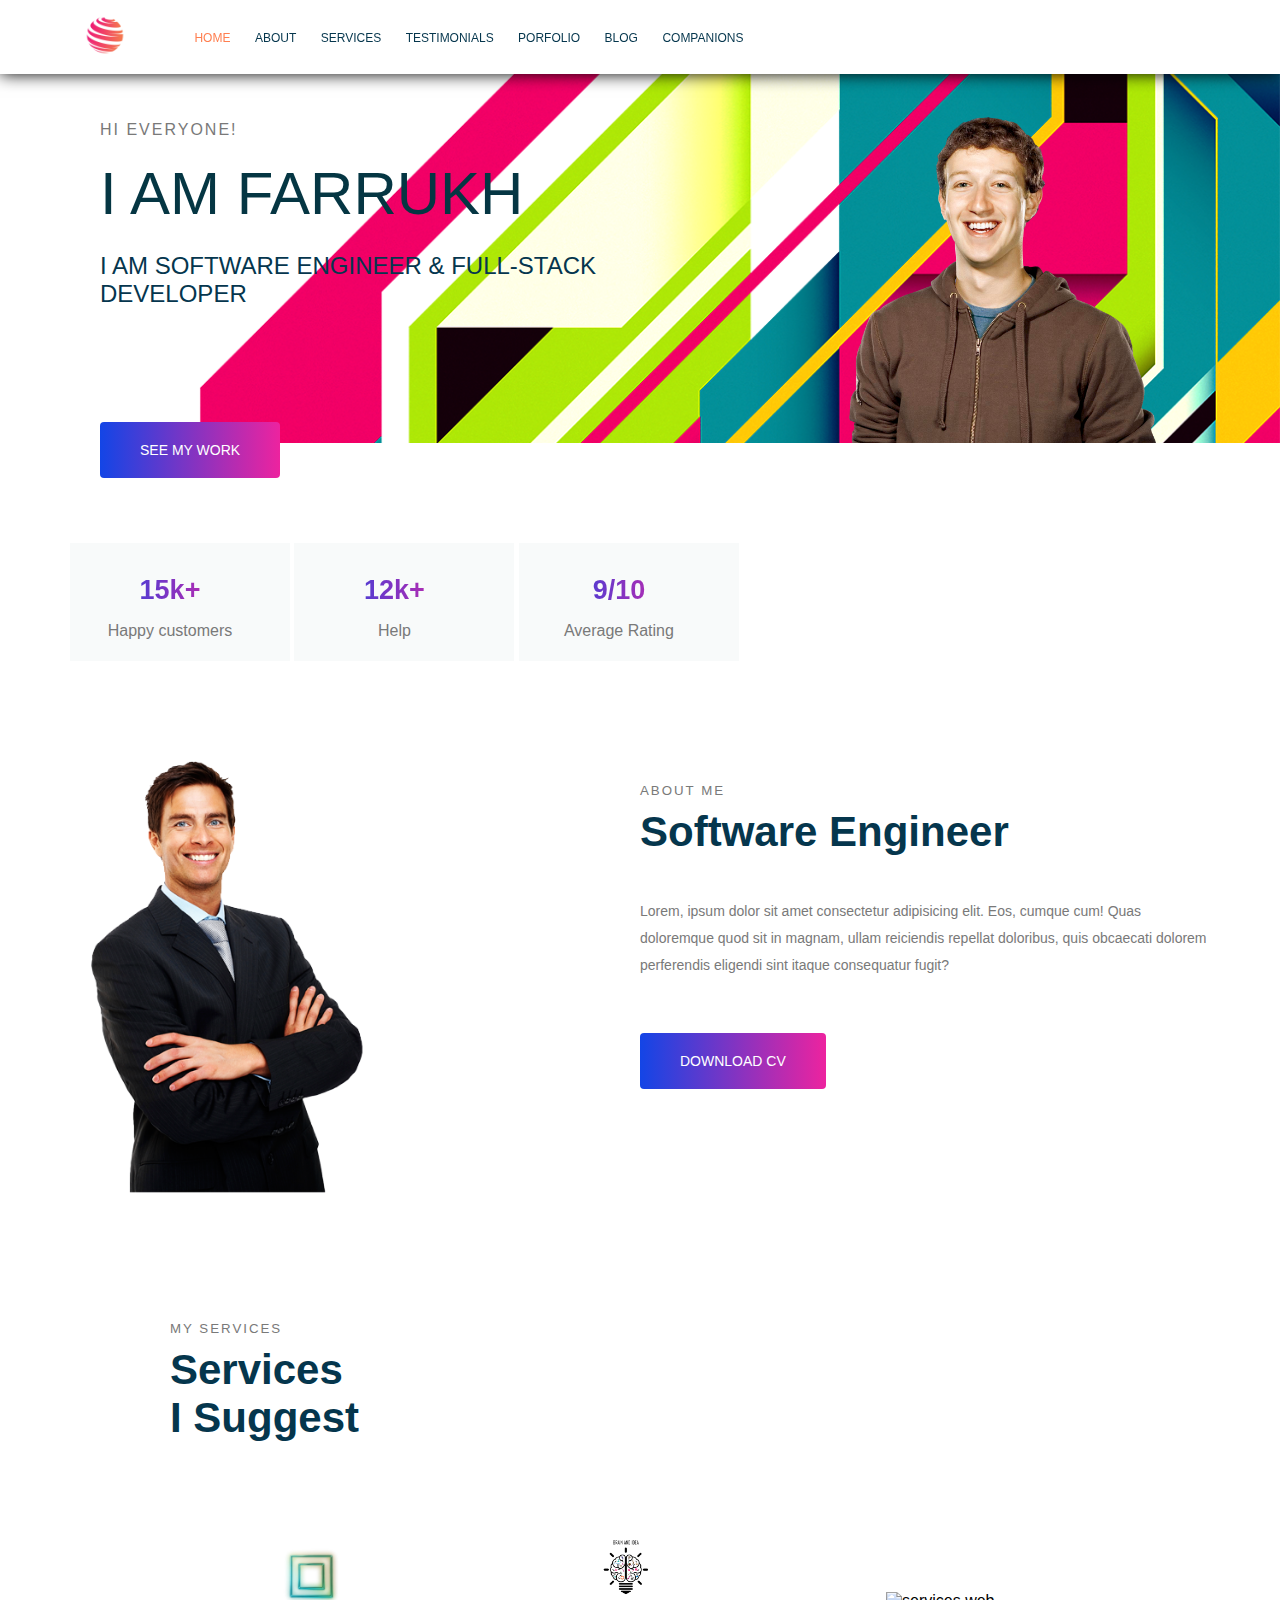
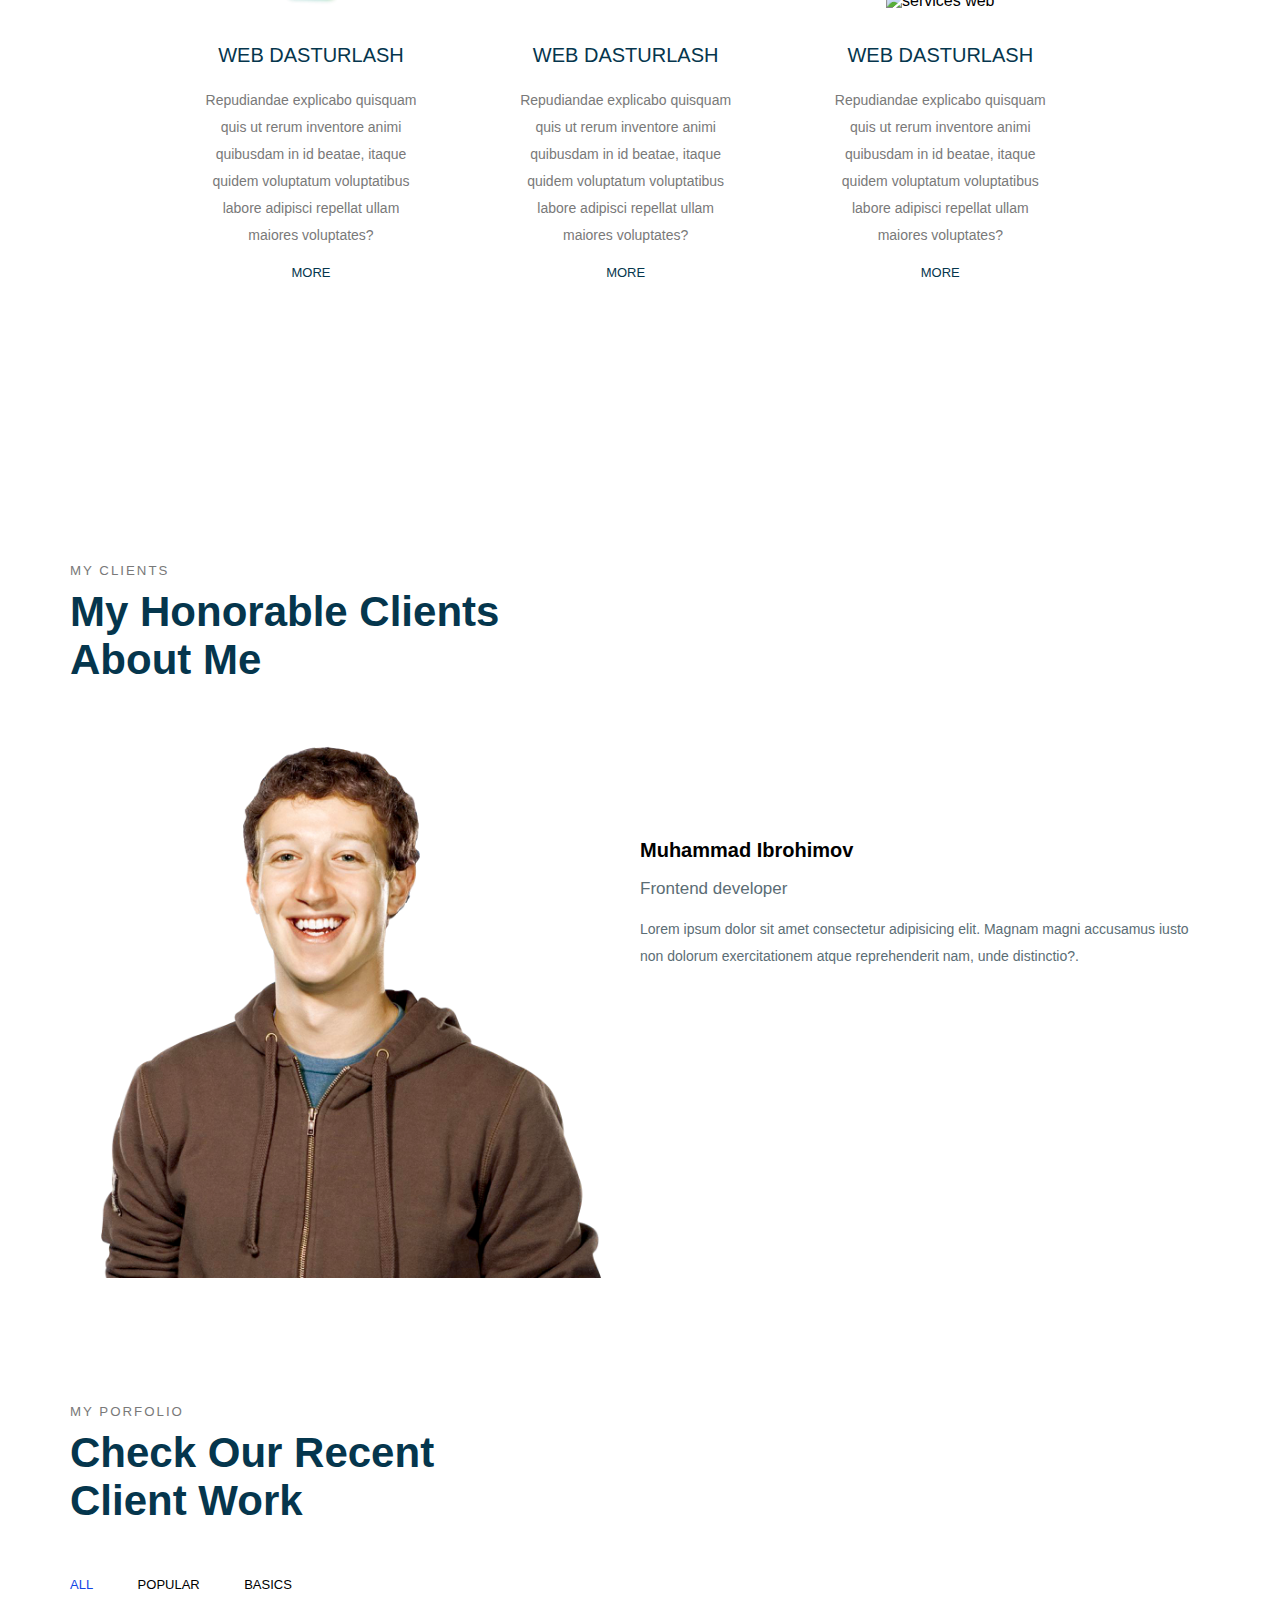
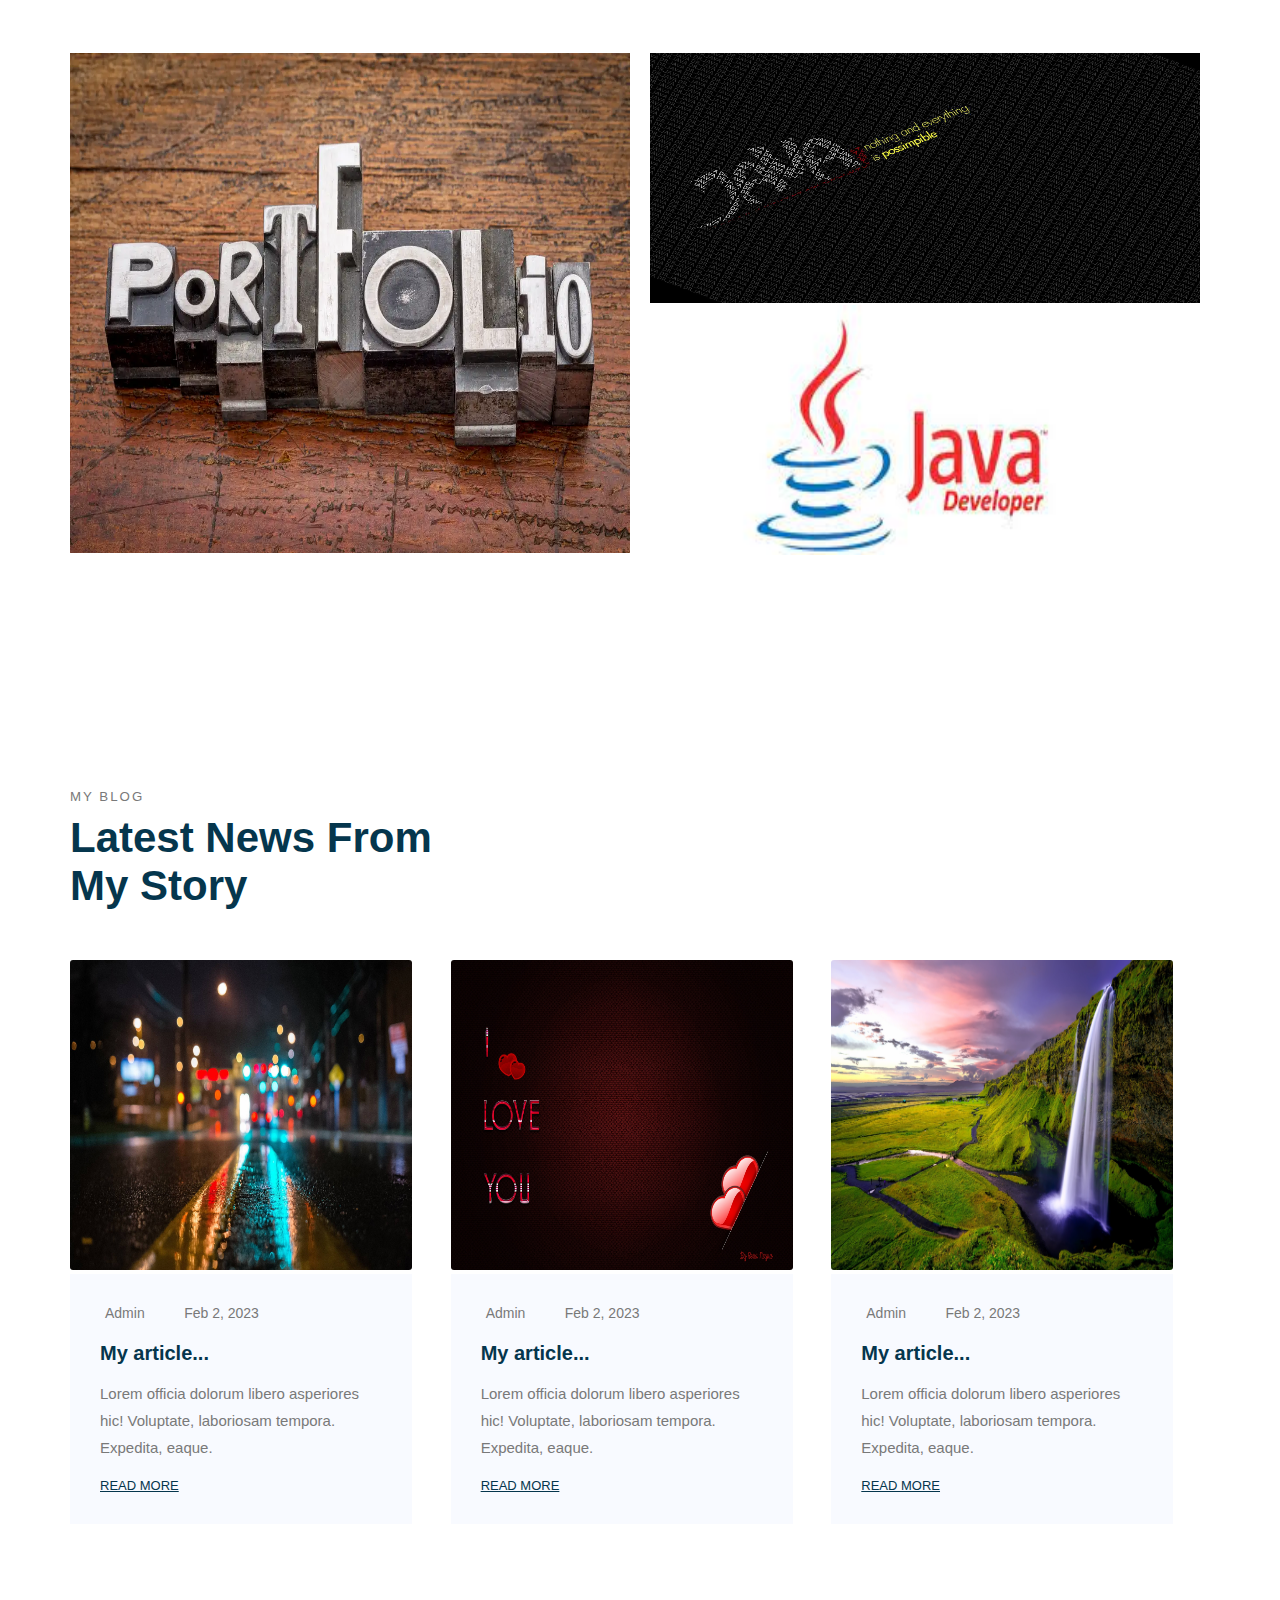
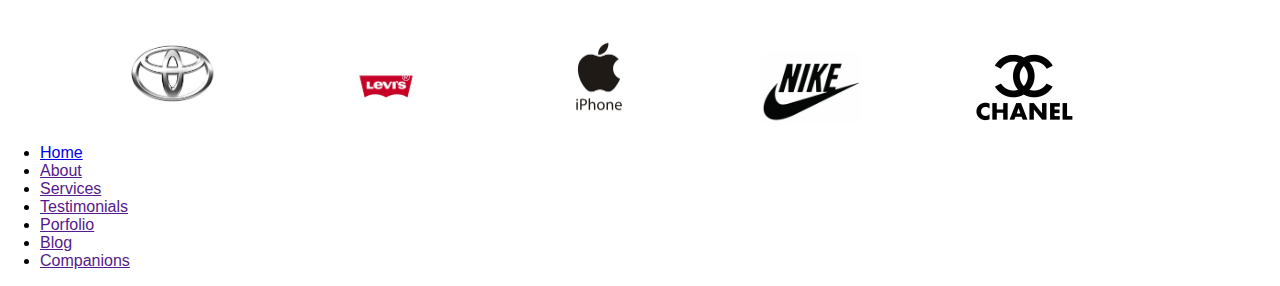
==== index.html @ 8d8fb585 "first commit" ====
<!DOCTYPE html>
<html lang="en">
<head>
    <meta charset="UTF-8">
    <meta http-equiv="X-UA-Compatible" content="IE=edge">
    <meta name="viewport" content="width=device-width, initial-scale=1.0">
    <title>Porfolio</title>
    <link rel="stylesheet" href="css/style.css">
    <link rel="stylesheet" href="https://cdnjs.cloudflare.com/ajax/libs/font-awesome/6.2.1/css/all.min.css" integrity="sha512-MV7K8+y+gLIBoVD59lQIYicR65iaqukzvf/nwasF0nqhPay5w/9lJmVM2hMDcnK1OnMGCdVK+iQrJ7lzPJQd1w==" crossorigin="anonymous" referrerpolicy="no-referrer" />
</head>
<body>
    <!-- Header section Start-->
   <header class="main-header">
   <div class="container">
        <div class="main-header-brand">
            <a href="index.html">
                <img src="./imgs/logo.png" alt="Logo picture">
            </a>
        </div>
        <nav class="main-navigation">
            <ul class="main-navigation-items">
                <li class="main-navigation-item active"><a href="">Home</a></li>
                <li class="main-navigation-item"><a href="">About</a></li>
                <li class="main-navigation-item"><a href="">Services</a></li>
                <li class="main-navigation-item"><a href="">Testimonials</a></li>
                <li class="main-navigation-item"><a href="">Porfolio</a></li>
                <li class="main-navigation-item"><a href="">Blog</a></li>
                <li class="main-navigation-item"><a href="">Companions</a></li>
            </ul>
        </nav>
   </div>
</header>
    <!-- Header section End-->
  
   <!-- Main qismi Start -->
   <div class="main-banner">
  <div class="container">
    <section id="main-section" class="main-section">
        <div class="main-section_info">
            <h4 class="main-section__welcome toppercase">Hi everyone!</h4>
            <h1 class="main-section__intro toppercase">I am Farrukh</h1>
            <h3 class="main-section__position toppercase">I am software engineer & Full-stack developer</h3>
            <div class="icons">
                <a href="https://t.me/farmix20_03"><i class="fa-brands fa-telegram"></i></a>
                <a href="https://www.instagram.com/farmix_20_03/"><i class="fa-brands fa-instagram"></i></a>
                <a href="https://www.facebook.com/me/"><i class="fa-brands fa-facebook"></i></a>
                <a href="https://www.linkedin.com/in/farrukh-tugonov-41b578249/?lipi=urn%3Ali%3Apage%3Ad_flagship3_feed%3Bd%2FpemNjmTz6RdQgC%2BnkIAA%3D%3D"><i class="fa-brands fa-linkedin"></i></a>
                <a href="https://web.whatsapp.com/"><i class="fa-brands fa-whatsapp"></i></a>
            </div>
            <button class="main-section__action toppercase button" type="button">See my work</button>
        </div>
        <div class="main-section_img">
        <img src="./imgs/pngegg.png" alt="photo">
        </div>
      </section>
      <div class="clearboth"></div>
  </div>
</div>

  <!-- Statistics  -->

  <div class="container">
    <section id="statistics" class="statistics">
        <div class="statistics__items">
            <h3 class="statistics__number">15k+</h3>
            <p class="statistics__title">Happy customers</p>
        </div>
        <div class="statistics__items">
            <h3 class="statistics__number">12k+</h3>
            <p class="statistics__title">Help</p>
        </div>
        <div class="statistics__items">
            <h3 class="statistics__number">9/10</h3>
            <p class="statistics__title">Average Rating</p>
        </div>
    </section>
  </div>
   <!-- About section Start-->

  <div class="container">
    <section id="about-me" class="about-me">
        <div class="about-me__img">
            <img src="./imgs/pngwing.com.png" alt="about me section">
        </div>
        <div class="about-me__info">
            <h5 class="section-subtitle">About Me</h5>
            <h3 class="section-title">Software engineer</h3>
            <p class="section-description">
                Lorem, ipsum dolor sit amet consectetur adipisicing elit. Eos, cumque cum! Quas doloremque quod sit in magnam, ullam reiciendis repellat doloribus, quis obcaecati dolorem perferendis eligendi sint itaque consequatur fugit?
            </p>
            <button type="button" class="button toppercase about-me__button">Download CV</button>
        </div>
    </section>
    <div class="clearboth"></div>
  </div>
    
    <!-- About section End-->


    <!-- Services Section Start-->

   <div class="container">
    <section id="services" class="services">
        <h5 class="section-subtitle">My Services</h5>
        <h2 class="section-title">Services <br> I suggest</h2>
        <div class="services__cards">
           <div class="service__card">
               <img src="./imgs/frame.png" alt="services web">
               <h5 class="service-card__title">Web dasturlash</h5>
               <p class="service-card__description">Repudiandae explicabo quisquam quis ut rerum inventore animi quibusdam in id beatae, itaque quidem voluptatum voluptatibus labore adipisci repellat ullam maiores voluptates?</p>
                <a href="#" class="service-card__link">More</a>
           </div>
           <div class="service__card">
               <img src="./imgs/creative.png" style="width: 70px;" alt="services web">
               <h5 class="service-card__title">Web dasturlash</h5>
               <p class="service-card__description">Repudiandae explicabo quisquam quis ut rerum inventore animi quibusdam in id beatae, itaque quidem voluptatum voluptatibus labore adipisci repellat ullam maiores voluptates?</p>
                <a href="#" class="service-card__link">More</a>
           </div>
           <div class="service__card">
               <img src="./imgs/creative2.png" alt="services web">
               <h5 class="service-card__title">Web dasturlash</h5>
               <p class="service-card__description">Repudiandae explicabo quisquam quis ut rerum inventore animi quibusdam in id beatae, itaque quidem voluptatum voluptatibus labore adipisci repellat ullam maiores voluptates?</p>
                <a href="#" class="service-card__link">More</a>
           </div>  
        </div>
       </section>
   </div>

     <!-- Services Section End-->

    <!-- Testimonials section Start-->

<div class="container">
<section id="testimonials" class="testimonials">
            <h5 class="section-subtitle">My Clients</h5>
            <h2 class="section-title">My Honorable Clients <br>About Me</h2>
    <div class="client-items">
        <div class="client-item">
            <div class="client-item__img">
                <img src="./imgs/pngegg.png" alt="photo">
            </div> 
        <div class="client-item__info">
            <h3 class="client-item__name">
                    Muhammad Ibrohimov
            </h3>
                <p class="client-item__position">Frontend developer</p>
                <p class="client-item__review">Lorem ipsum dolor sit amet consectetur adipisicing elit. Magnam magni accusamus iusto non dolorum exercitationem atque reprehenderit nam, unde distinctio?.</p>
            </div>
            <i class="fa-solid fa-star"></i>
            <i class="fa-solid fa-star"></i>
            <i class="fa-solid fa-star"></i>
            <i class="fa-solid fa-star"></i>
            <i class="fa-solid fa-star"></i>
        </div>
    </div>
</section>
<div class="clearboth"></div>
</div>
     <!-- Testimonials section End-->

    <!-- Potfolio section Start-->

   <div class="container">
    <section id="portfolio" class="porfolio">
        <h5 class="section-subtitle">My Porfolio</h5>
        <h2 class="section-title">Check Our recent <br>client work</h2>
        <ul class="portfolio-filters">
            <li class="active">All</li>
            <li>Popular</li>
            <li>Basics</li>
        </ul>
        <div class="portfolio-items">
        <div class="portfolio-item portfolio-item1">
            <img src="./imgs/portfolio1.webp" alt="Portfolio img 1" class="portfolio-img1">
         <div class="portfolio-item__overlay"></div>
        <div class="portfolio-item__info">
            <h4 ><a href="#">My work</a></h4>
            <p>About my work</p>
        </div>
        </div>
        <div class="portfolio-item portfolio-item2">
            <img src="./imgs/wp4048636.jpg" alt="Portfolio img 1" class="portfolio-img2">
         <div class="portfolio-item__overlay"></div>
        <div class="portfolio-item__info">
            <h4 ><a href="#">My work</a></h4>
            <p>About my work</p>
        </div>
        </div>
        <div class="portfolio-item portfolio-item3">
            <img src="./imgs/download.jpg" alt="Portfolio img 1" class="portfolio-img3">
         <div class="portfolio-item__overlay"></div>
        <div class="portfolio-item__info">
            <h4 ><a href="#">My work</a></h4>
            <p>About my work</p>
        </div>
        </div>
      </div> 
    </section>
   </div>

<!-- Potfolio section End -->

    <!-- Blog qismi Start -->

    <div class="container">
        <section id="blog" class="blog">
            <h5 class="section-subtitle">My Blog</h5>
        <h2 class="section-title">Latest News From<br>My Story</h2>
        <div class="blog-items">
            <div class="blog-item">
                <div class="blog-item__img">
                    <img src="./imgs/ab.jpg" alt="blog img-1">
                </div>
                <div class="blog-item__info">
                    <div class="blog-info__main-info">
                        <span class="bolg-item__author">
                            <i class="fa-solid fa-user"></i> Admin</span>
                        <span class="blog-item__date">
                          <i class="fa-solid fa-calendar"></i>   Feb 2, 2023</span>
                    </div>
                    <h5 class="blog-item__title">My article...</h5>
                    <p class="blog-item__description">Lorem officia dolorum libero asperiores hic! Voluptate, laboriosam tempora. Expedita, eaque.</p>
                    <a href="#" class="blog-item__learn-more">Read More</a>
                </div>
            </div>
            <div class="blog-item">
                <div class="blog-item__img">
                    <img src="./imgs/love-1629636456156-5187.jpg" alt="blog img-1">
                </div>
                <div class="blog-item__info">
                    <div class="blog-info__main-info">
                        <span class="bolg-item__author">
                            <i class="fa-solid fa-user"></i> Admin</span>
                        <span class="blog-item__date">
                          <i class="fa-solid fa-calendar"></i>   Feb 2, 2023</span>
                    </div>
                    <h5 class="blog-item__title">My article...</h5>
                    <p class="blog-item__description">Lorem officia dolorum libero asperiores hic! Voluptate, laboriosam tempora. Expedita, eaque.</p>
                    <a href="#" class="blog-item__learn-more">Read More</a>
                </div>
            </div>
            <div class="blog-item">
                <div class="blog-item__img">
                    <img src="./imgs/pexels-pixabay-210186.jpg" alt="blog img-1">
                </div>
                <div class="blog-item__info">
                    <div class="blog-info__main-info">
                        <span class="bolg-item__author">
                            <i class="fa-solid fa-user"></i> Admin</span>
                        <span class="blog-item__date">
                          <i class="fa-solid fa-calendar"></i>   Feb 2, 2023</span>
                    </div>
                    <h5 class="blog-item__title">My article...</h5>
                    <p class="blog-item__description">Lorem officia dolorum libero asperiores hic! Voluptate, laboriosam tempora. Expedita, eaque.</p>
                    <a href="#" class="blog-item__learn-more">Read More</a>
                </div>
            </div>
        </div>
        </section>
        <div class="clearboth"></div>
    </div>

     <!-- Blog qismi End-->

     <!-- Sheriklar qismi Start -->

    <div class="container">
        <section id="partners" class="partners">
           <div class="partner">
            <img src="./imgs/partner1.jpg" alt="">
           </div>
           <div class="partner">
            <img src="./imgs/partner3.webp" alt="">
           </div>
           <div class="partner">
            <img src="./imgs/parnter4.jpg" alt="">
           </div>
           <div class="partner">
            <img src="./imgs/i.webp" alt="">
           </div>
           <div class="partner">
            <img src="./imgs/partner5.jpg" alt="">
           </div>
        </section>
    </div>

    <!-- Sheriklar qismi End -->
       
    <!-- Footer qismi Start-->
<footer>
    <nav>
        <ul>
            <li><a class="active" href="#about">Home</a></li>
            <li><a href="">About</a></li>
            <li><a href="">Services</a></li>
            <li><a href="">Testimonials</a></li>
            <li><a href="">Porfolio</a></li>
            <li><a href="">Blog</a></li>
            <li><a href="">Companions</a></li>
        </ul>
    </nav>
</footer>
   
   <!-- Footer qismi End-->

    <script src="js/script.js"></script>
</body>
</html>
---- css/style.css ----
body{
    margin: 0;
    font-family: sans-serif;
}
.container{
    width: 1140px;
    margin: 0 auto;
}

.toppercase{
    text-transform: uppercase;
}
.clearboth{
    clear: both;
}
.main-header{
    position: fixed;
    top: 0;
    left: 0;
    background-color: #fff;
    width: 100%;
    box-shadow:0px 0.1px 16px 0px rgb(0 0 0 / 10);
    z-index: 111    ;
}
.main-header-brand {
    display: inline-block;
    vertical-align: middle;
}
.main-header-brand img{
    width: 70px;
}
.main-navigation {
    display: inline-block;
    vertical-align: middle;
    z-index: 111;
}

.main-navigation-item{
    display: inline-block;
    padding: 10px;
}

.main-navigation-item a{
    color: #05364d;
    text-decoration: none;
    text-transform: uppercase;
    font-weight: 500;
    font-size: 12px;
}

.main-navigation-item a:hover{
    color: coral;
}

.main-navigation-item.active a{
    color: coral;
}
.main-section {
    padding: 100px 30px;
}

.main-section>div{
    width: 50%;
    float: left;
}
.main-section_img {
    text-align: right;
}

.main-section__welcome{
    font-size: 16px;
    font-weight: 400;
    margin-bottom: 20px;
    color: #797979;
    letter-spacing: 2px;
}
.main-section__intro{
    color: #053643;
    margin-top: 20px;
    font-size: 60px;
    font-weight: 500;
    margin-bottom: 20px;
}
.main-section__position{
    color: #05364E;
    font-size: 24px;
    font-weight: 300;
    margin-bottom: 20px;
}
.icons a{
    color: #8fa1aa;
    font-size: 20px;
    display: inline-block;
    cursor: pointer;
    margin: 30px 16px;
}
.icons a:hover i{
    color: #0000ff;
}
.main-section__action{
    border: none;
}
.statistics{
    padding-top: 100px;
}

.statistics__items{
    display: inline-block;
    background-color: #f8fafa;
    text-align: center;
    padding: 5px 20px;
    width: 180px;
}

.statistics__number{
    margin-bottom: 5px;
    font-size: 27px;
    margin-right: 20px;
    background: linear-gradient( 90deg, #1345e6 0%, #ed239f 100%);
    -webkit-background-clip: text;
    -webkit-text-fill-color: transparent;
}

.statistics__title{
    font-size: 16px;
    color: #797979;
    font-weight: 300;
    margin-right: 20px;
}

.about-me{
    padding: 100px 0;
}
.about-me > div{
    width: 50%;
    float: left;
}
.section-subtitle{
    letter-spacing: 2px;
    font-weight: 500;
    margin-bottom: 10px;
    color: #797979;
    text-transform: uppercase;
}
.section-title{
    margin-top: 5px;
    font-size: 42px;
    font-weight: 700;
    text-transform: capitalize;
    color: #05364d;
}
.section-description{
    font-size: 14px;
    font-weight: 300;
    color: #797979;
    line-height: 27px;
}
.button{
    border: none;
   background: linear-gradient(to right, #1345e6, #ed239f);
    margin-top: 30px;
    color: #fff;
    font-weight: 500;
    font-size: 14px;
    padding: 20px 40px;
    cursor: pointer;
    border-radius: 4px;
}
.button:hover{
    /* background-position: right center; */
    background: linear-gradient(to right, #ed239f, #1345e6);
}
.about-me__button{
    margin-top: 40px;
}
.main-section_img img{
    width: 350px;
}
.about-me__img img{
    width: 90%;
}
.service__card img{
    width: 60px;
}
.services{
    padding: 100px;
}

.service__card{
    display: inline-block;
    width: 30%;
    padding: 60px 30px;
    border-color: #f8faff;
    margin-right: 3%;
    text-align: center; 
    box-sizing: border-box;   
}

.service-card__title{
    color: #05364d;
    font-size: 20px;
    font-weight: 500;
    margin-bottom: 20px;
    text-transform: uppercase;
}
.service-card__description{
    font-size: 14px;
    line-height: 27px;
    font-weight: 300;
    color: #797979;
}
.service-card__link{
    text-decoration: none;
    text-transform: uppercase;
    font-size: 13px;
    font-weight: 500;
    color: #05364d;
}

.service__card:hover{
    background-color: #06066e;
    border-radius: 5px;
}
.service__card:hover .service-card__title,
.service__card:hover .service-card__description,
.service__card:hover .service-card__link{
    color: #fff;
}
.testimonials{
    padding-top: 100px;
}
.client-item > div{
    float: left;
    width: 50%;
}
.client-item img{
    width: 100%;
}
.client-item__name{
    font-size: 20px;
    margin-bottom: 4px;
} 
.client-item__position{
    font-size: 17px;
    font-weight: 300;
    color: #5b6d75;
}
.client-item__review{
    font-size: 14px;
    line-height: 27px;
    font-weight: 300;
    color: #5b6d75;
}
.client-item__info{
    padding-top: 100px;
}
.fa-star{
    color: #ffff00;
}
.porfolio{
    padding: 100px 0px;
}
.portfolio-item img {
    width: 100%;
    height: 500px;
}
.portfolio-item .portfolio-img2 {
    width: 100%;
    height: 250px;
}
.portfolio-item .portfolio-img3 {
    width: 100%;
    height: 250px;

}
.portfolio-item{
    position: relative;
    display: inline-block;
    width: 50%;
    padding: 10px 10px;
    box-sizing: border-box;
}
.portfolio-items{
    margin-top: 50px;
    position: relative;
}
.portfolio-item2{
    right: 0;
    top: 0;
    position: absolute;
}
.portfolio-item3{
    position: absolute;
    right: 0;
    top: 252px;
}
.portfolio-item__overlay{
    top: 0;
    left: 0;
    position: absolute;
    height: 100%;
    width: 100%;
    background: rgba(19, 69, 230, 0.9);
    visibility: hidden;
    z-index: 1;
}
.portfolio-item__info{
    position: absolute;
    bottom: 44px;
    left: 80px;
    visibility: hidden;
    z-index: 1;
    color: #fff;
}
.portfolio-item__info a{
    color: #fff;
    text-decoration: none   ;
}
.portfolio-filters{
    margin-top: 50px;
    padding-left: 0;
    list-style: none;
}
.portfolio-filters li{
    display: inline-block;
    margin-right: 40px;
    font-size: 13px;
    font-weight: 500;
    text-transform: uppercase;
    cursor: pointer;
}
.portfolio-item1{
    padding-left: 0;
}
.portfolio-filters li:hover,
.portfolio-filters li.active{
    color: #1345e6;
}
.portfolio-item:hover .portfolio-item__overlay{
    visibility: visible;
    top: 20px;
    left: 20px;
    cursor: pointer;
}
.portfolio-item:hover .portfolio-item__info{
    visibility: visible;
    bottom: 24px;
    left: 60px;
}
.main-banner{
    background: url("../imgs/backgroundimg.png") no-repeat top center ;
    background-position: center;
    background-size: cover;
    height: 443px;
}
.blog-item__img img{
   width: 100%;;
    height: 310px;
    border-radius: 3px;
}
.blog{
    padding-top: 100px;
}
.blog-items{
    margin-top: 50px;
}
.blog-item{
    margin-right: 3%;
    display: inline-block;
    width: 30%;
    box-sizing: border-box;
}
.blog-item:hover{
    box-shadow: 0px 10px 20px rgb(5 54 77 / 10%);
}
.blog-item:hover .blog-item__info{
    background-color: #fff;
}
.blog-item__info{
    background-color: #f8faff;
    padding: 30px;
    color: #797979;
}
.blog-item__info span{
    font-size: 14px;
    margin-right: 30px;
    font-weight: lighter;
}
.blog-item__info i{
    margin-right: 5px;
}
.blog-item__title{
    font-size: 20px;
    margin-top: 20px;
    margin-bottom: 15px;
    color: #05364d;
    font-weight: 700;
}
.blog-item__description{
    line-height: 27px;
    font-weight: 500;
    font-size: 15px;
    font-weight: lighter;
}
.blog-item__learn-more{
    font-size: 13px;
    font-weight: 500;
    text-transform: uppercase;
    color: #05364d;
}
.blog-item__learn-more:hover{
    color: #ed239f;
}
.partners{
    padding-top: 100px;
}
.partner{
    display: inline-block;
    margin: 0px 54px;
}
.partner img{
    width: 100px;
}
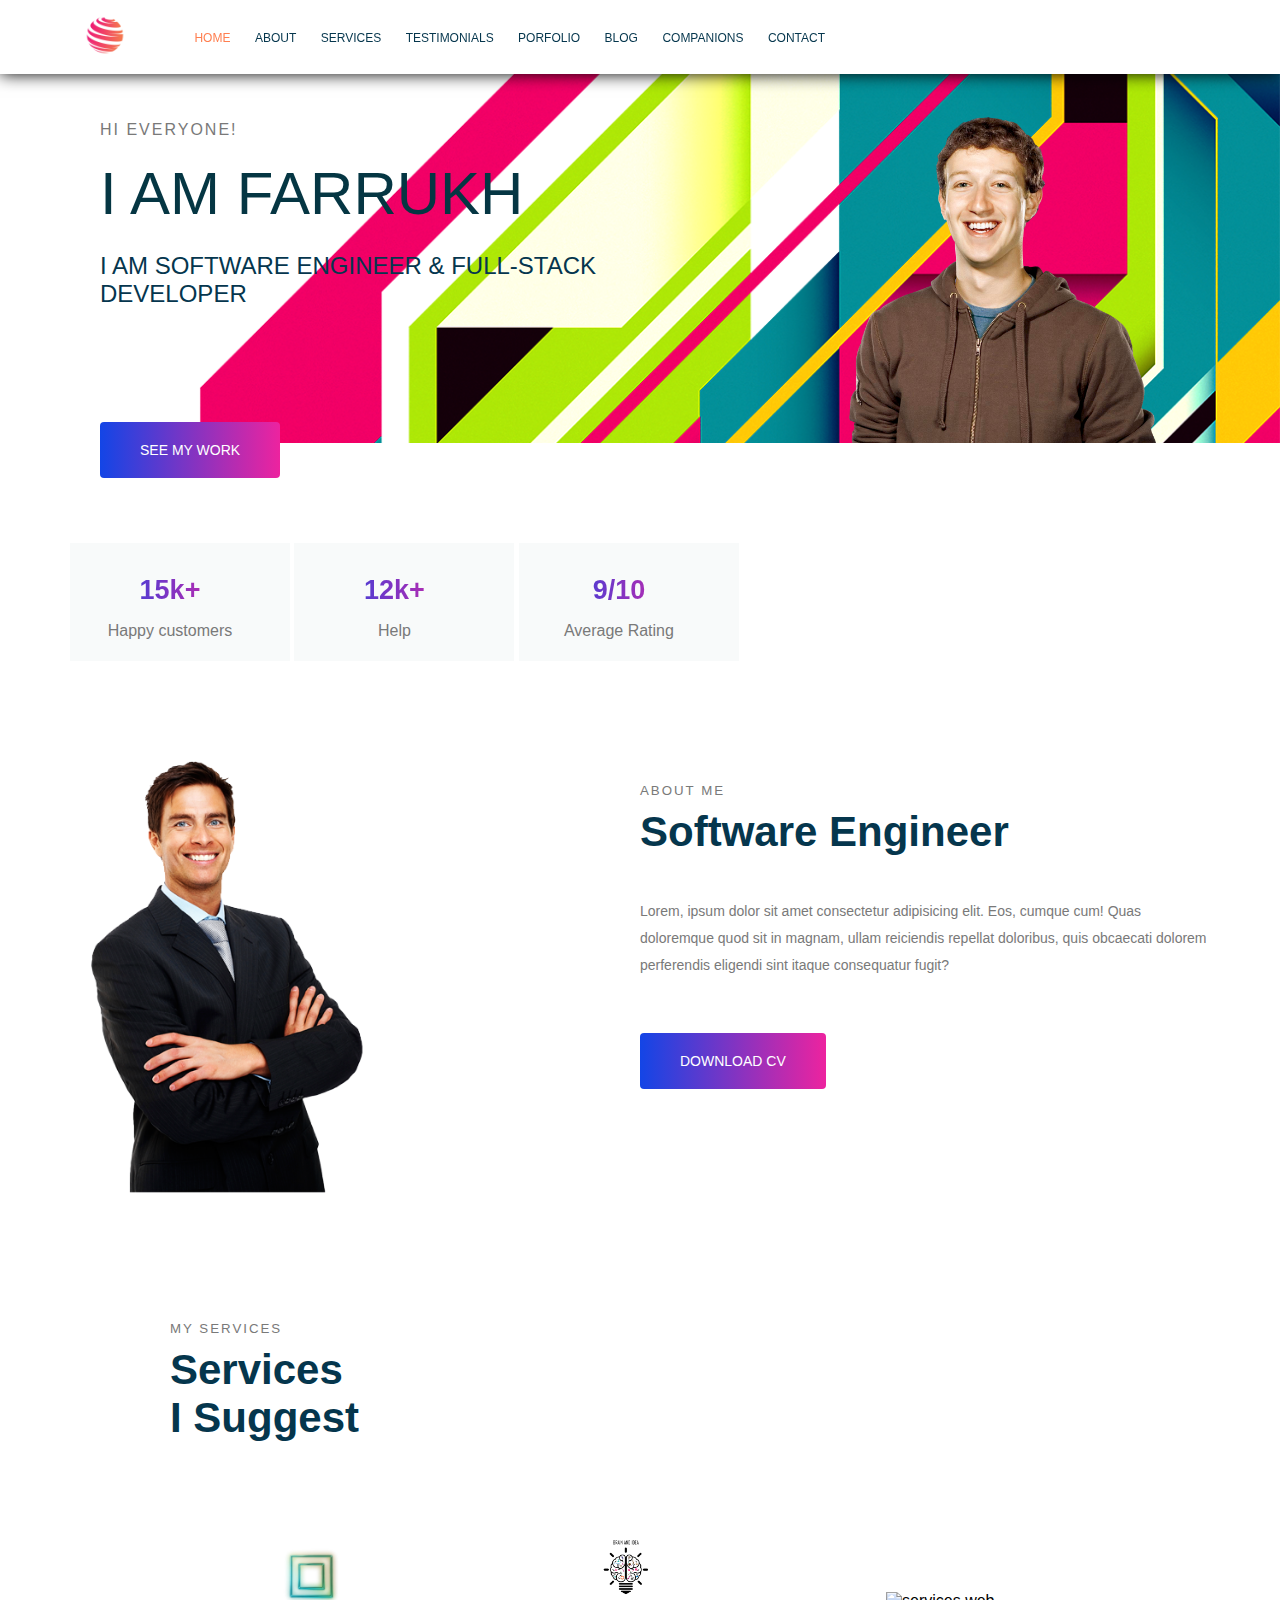
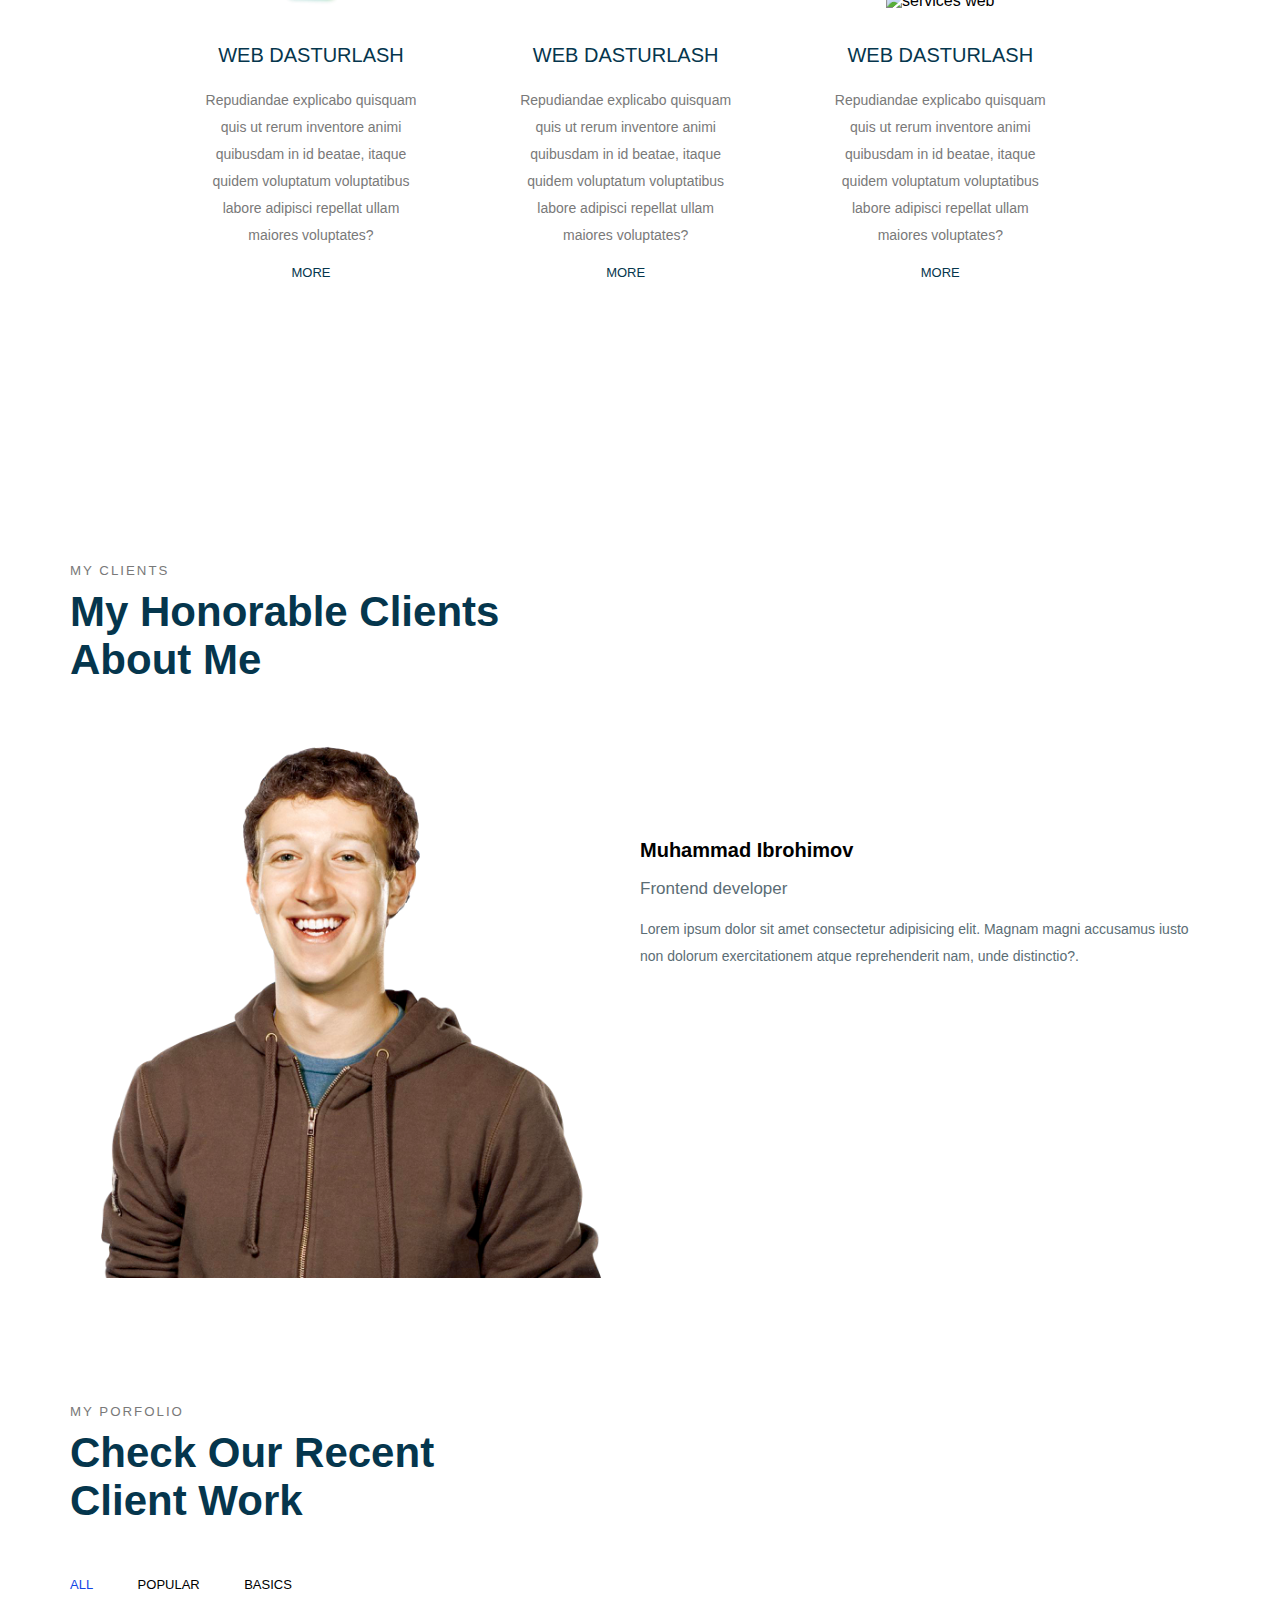
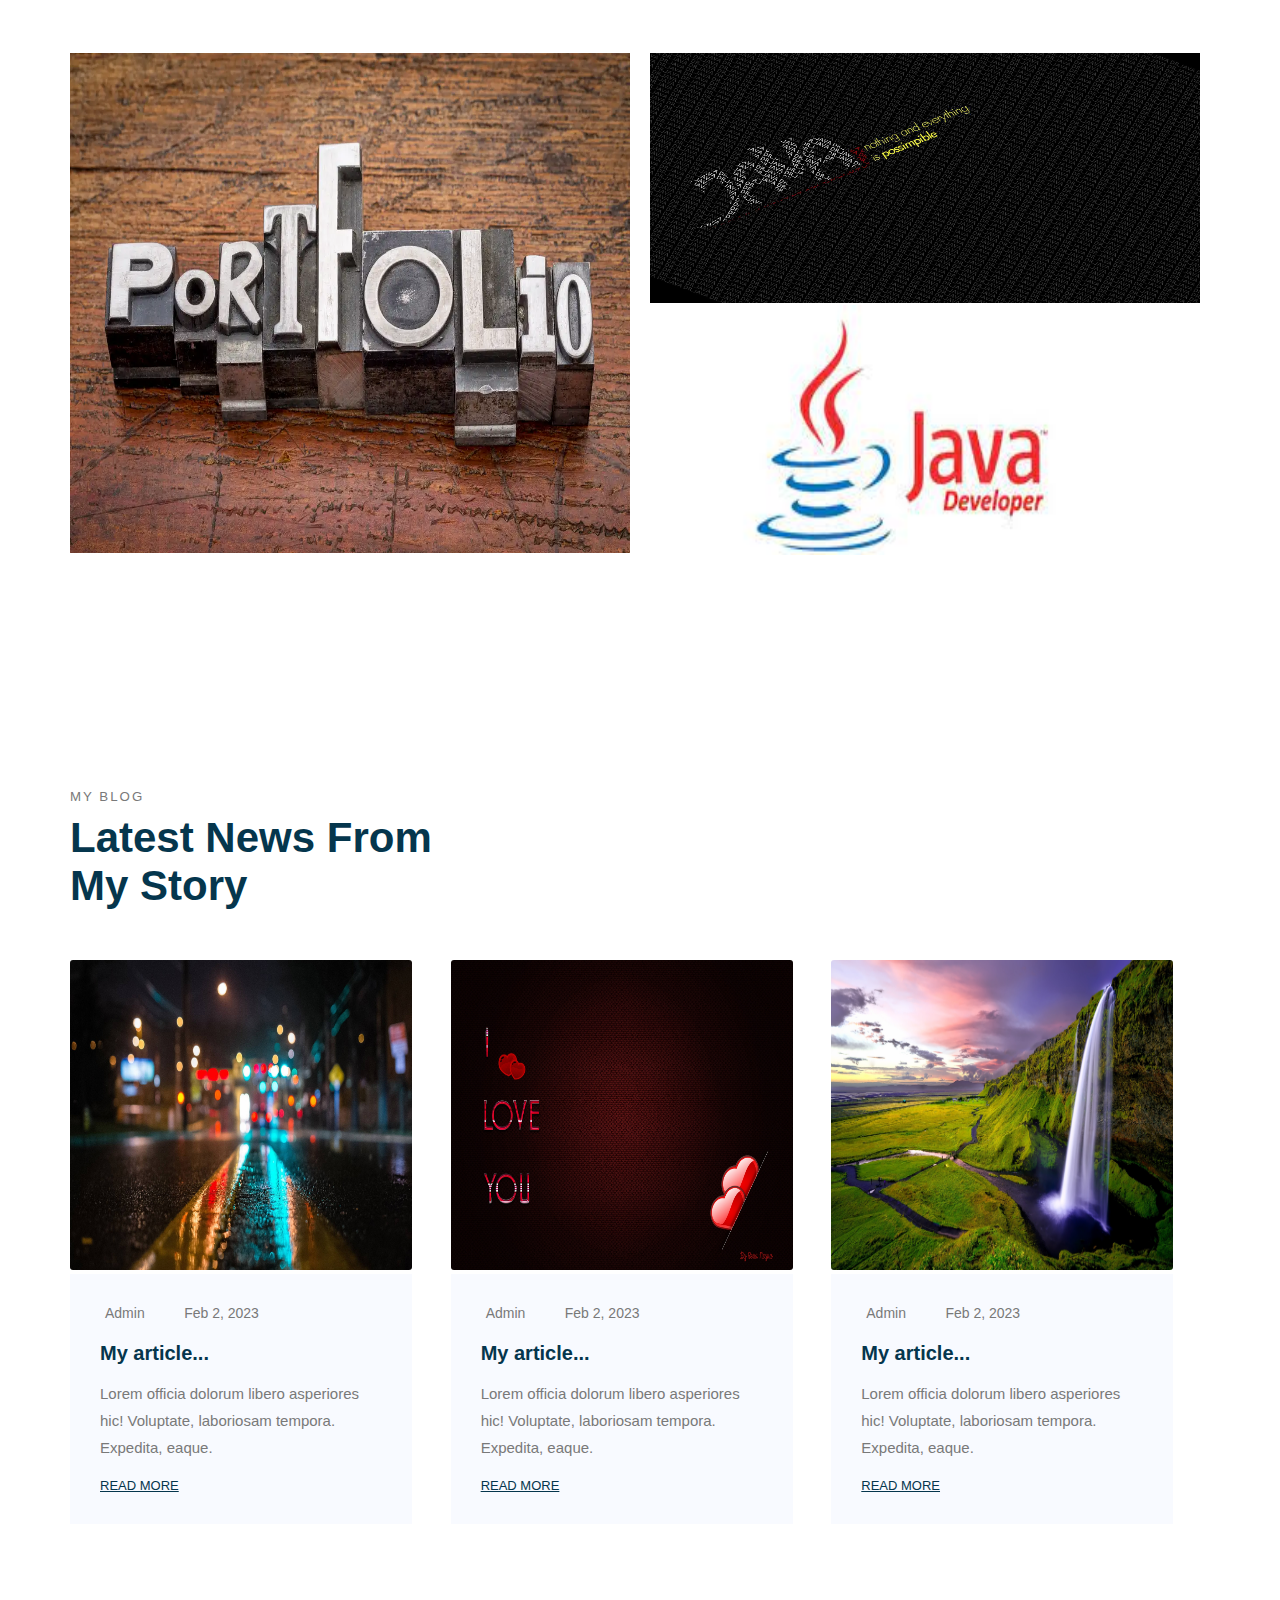
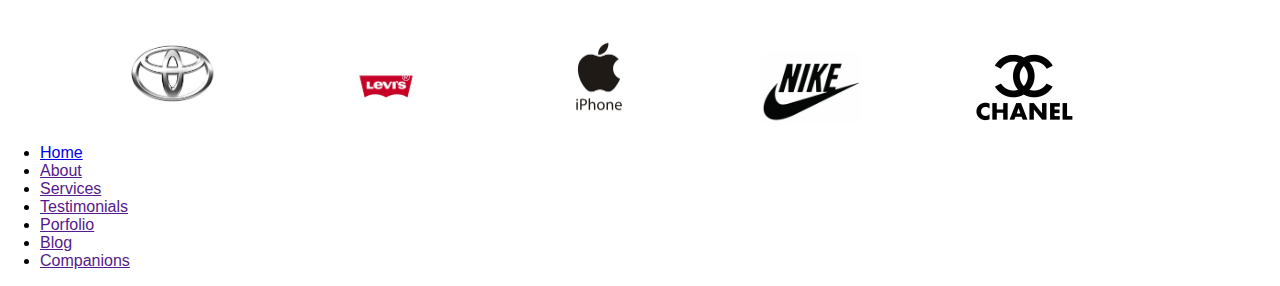
==== commit 4f8e1665: "new Files added" ====
--- a/index.html
+++ b/index.html
@@ -6,6 +6,7 @@
     <meta name="viewport" content="width=device-width, initial-scale=1.0">
     <title>Porfolio</title>
     <link rel="stylesheet" href="css/style.css">
+    <link rel="stylesheet" href="css/shared.css">
     <link rel="stylesheet" href="https://cdnjs.cloudflare.com/ajax/libs/font-awesome/6.2.1/css/all.min.css" integrity="sha512-MV7K8+y+gLIBoVD59lQIYicR65iaqukzvf/nwasF0nqhPay5w/9lJmVM2hMDcnK1OnMGCdVK+iQrJ7lzPJQd1w==" crossorigin="anonymous" referrerpolicy="no-referrer" />
 </head>
 <body>
@@ -26,6 +27,7 @@
                 <li class="main-navigation-item"><a href="">Porfolio</a></li>
                 <li class="main-navigation-item"><a href="">Blog</a></li>
                 <li class="main-navigation-item"><a href="">Companions</a></li>
+                <li class="main-navigation-item"><a href="./contact.html">Contact</a></li>
             </ul>
         </nav>
    </div>
--- a/css/style.css
+++ b/css/style.css
@@ -1,15 +1,4 @@
-body{
-    margin: 0;
-    font-family: sans-serif;
-}
-.container{
-    width: 1140px;
-    margin: 0 auto;
-}
-
-.toppercase{
-    text-transform: uppercase;
-}
+
 .clearboth{
     clear: both;
 }
@@ -22,39 +11,7 @@
     box-shadow:0px 0.1px 16px 0px rgb(0 0 0 / 10);
     z-index: 111    ;
 }
-.main-header-brand {
-    display: inline-block;
-    vertical-align: middle;
-}
-.main-header-brand img{
-    width: 70px;
-}
-.main-navigation {
-    display: inline-block;
-    vertical-align: middle;
-    z-index: 111;
-}
-
-.main-navigation-item{
-    display: inline-block;
-    padding: 10px;
-}
-
-.main-navigation-item a{
-    color: #05364d;
-    text-decoration: none;
-    text-transform: uppercase;
-    font-weight: 500;
-    font-size: 12px;
-}
-
-.main-navigation-item a:hover{
-    color: coral;
-}
-
-.main-navigation-item.active a{
-    color: coral;
-}
+
 .main-section {
     padding: 100px 30px;
 }
@@ -111,7 +68,7 @@
     padding: 5px 20px;
     width: 180px;
 }
-
+/*we must use webkit cause such kind of style is not supported*/
 .statistics__number{
     margin-bottom: 5px;
     font-size: 27px;
--- a/css/shared.css
+++ b/css/shared.css
@@ -0,0 +1,45 @@
+body{
+    margin: 0;
+    font-family: sans-serif;
+}
+.container{
+    width: 1140px;
+    margin: 0 auto;
+}
+
+.toppercase{
+    text-transform: uppercase;
+}
+.main-header-brand {
+    display: inline-block;
+    vertical-align: middle;
+}
+.main-header-brand img{
+    width: 70px;
+}
+.main-navigation {
+    display: inline-block;
+    vertical-align: middle;
+    z-index: 111;
+}
+
+.main-navigation-item{
+    display: inline-block;
+    padding: 10px;
+}
+
+.main-navigation-item a{
+    color: #05364d;
+    text-decoration: none;
+    text-transform: uppercase;
+    font-weight: 500;
+    font-size: 12px;
+}
+
+.main-navigation-item a:hover{
+    color: coral;
+}
+
+.main-navigation-item.active a{
+    color: coral;
+}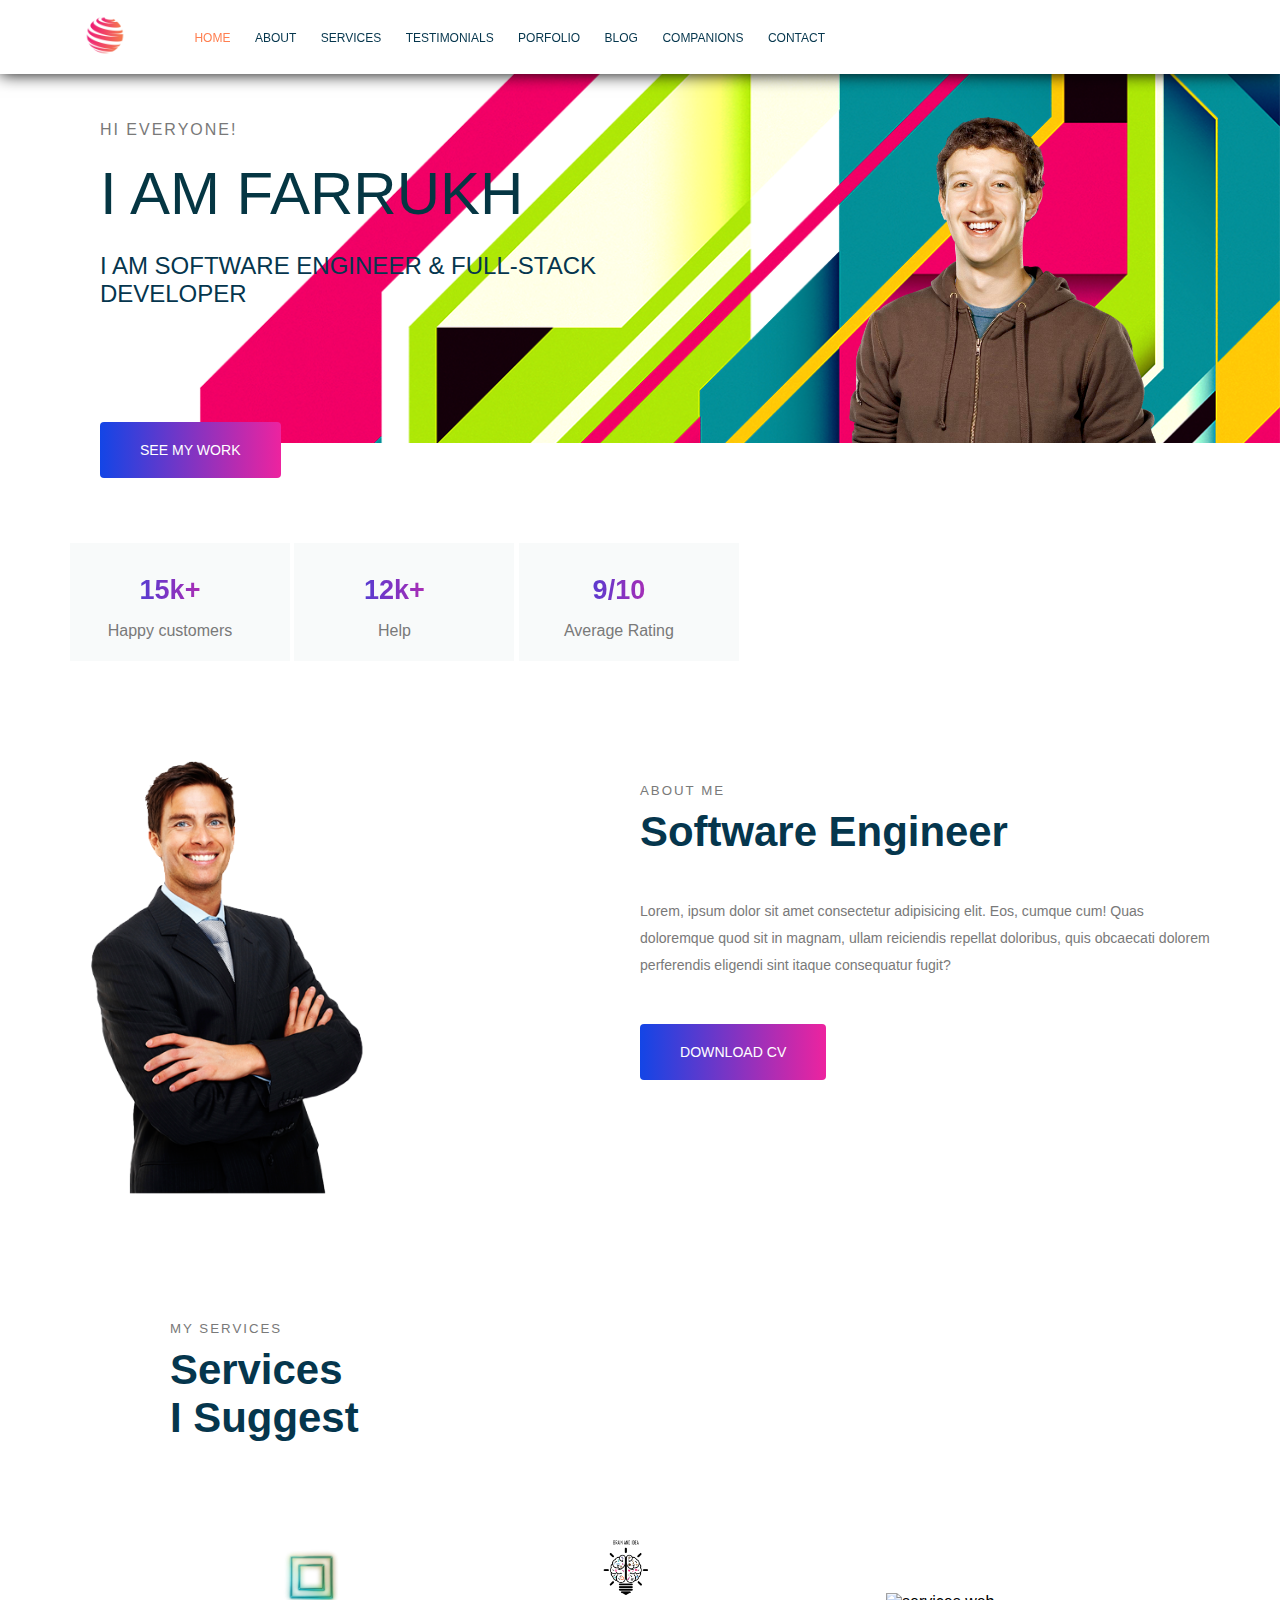
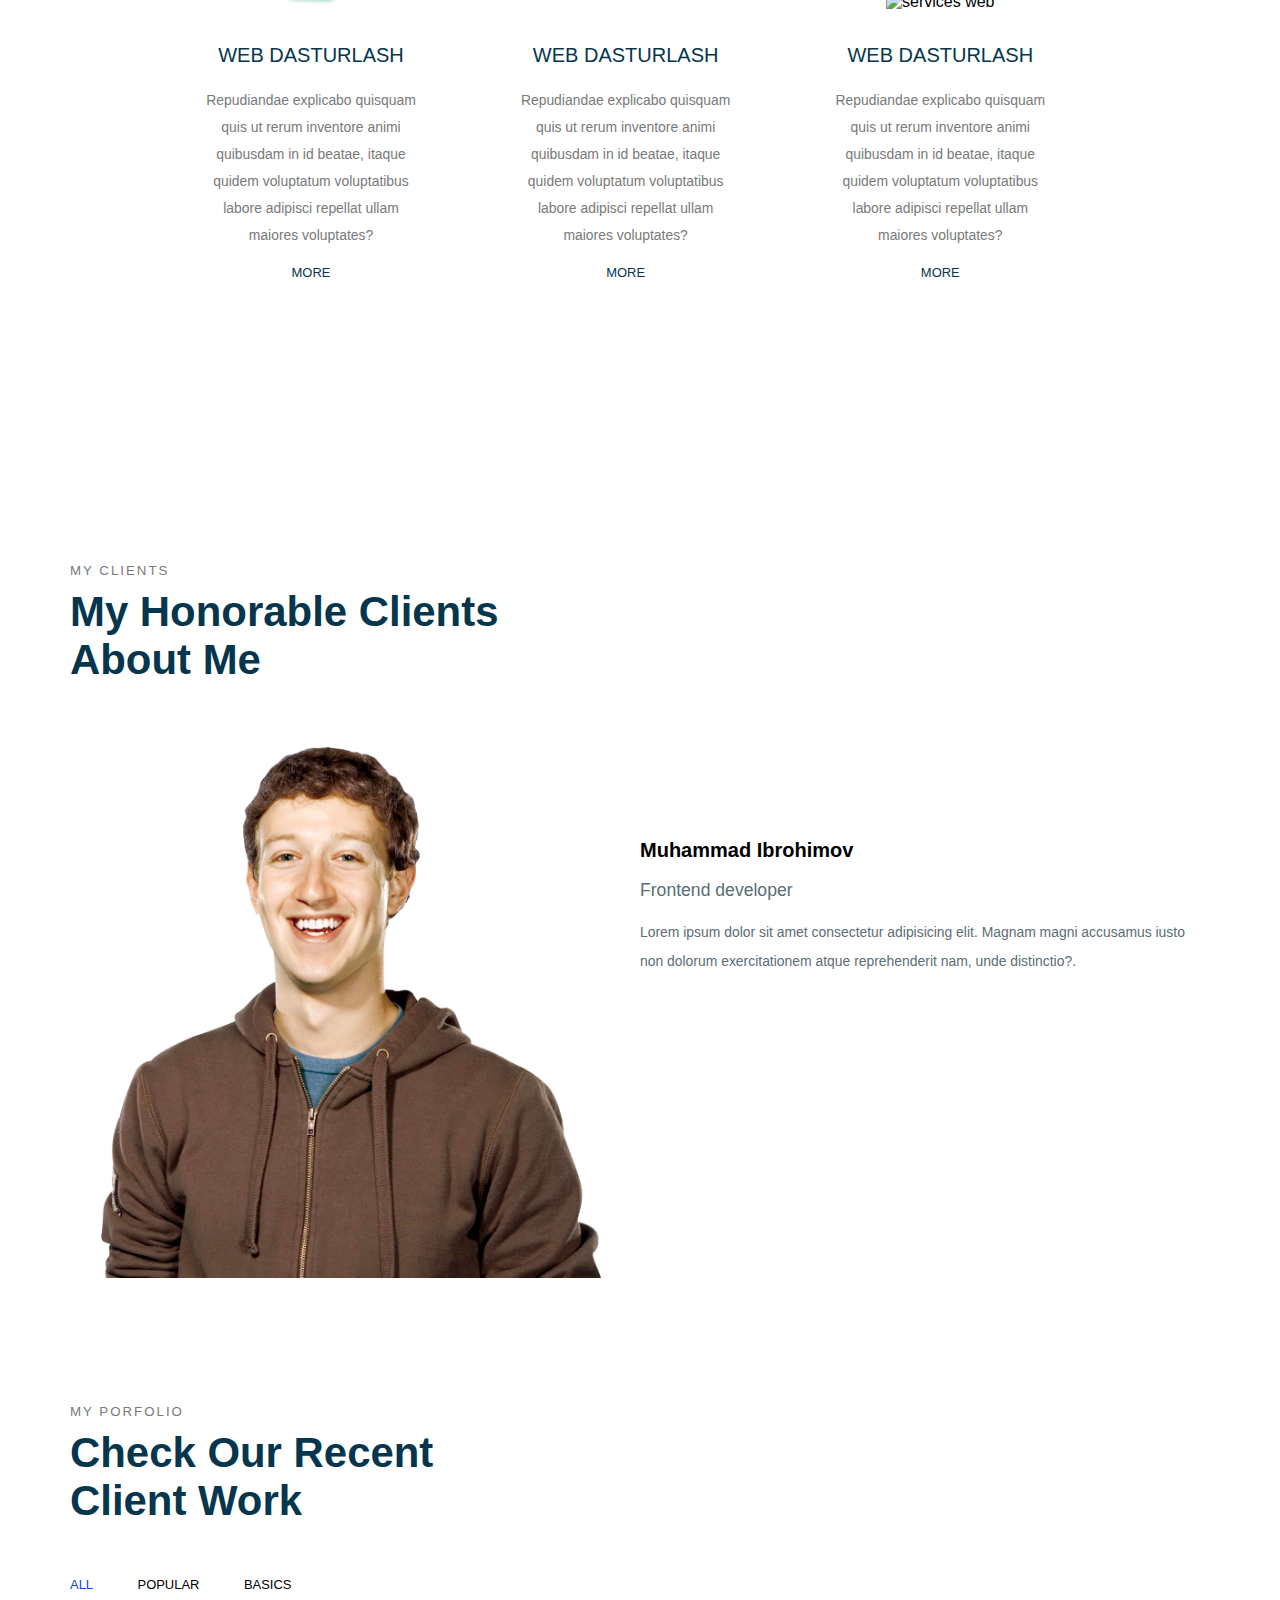
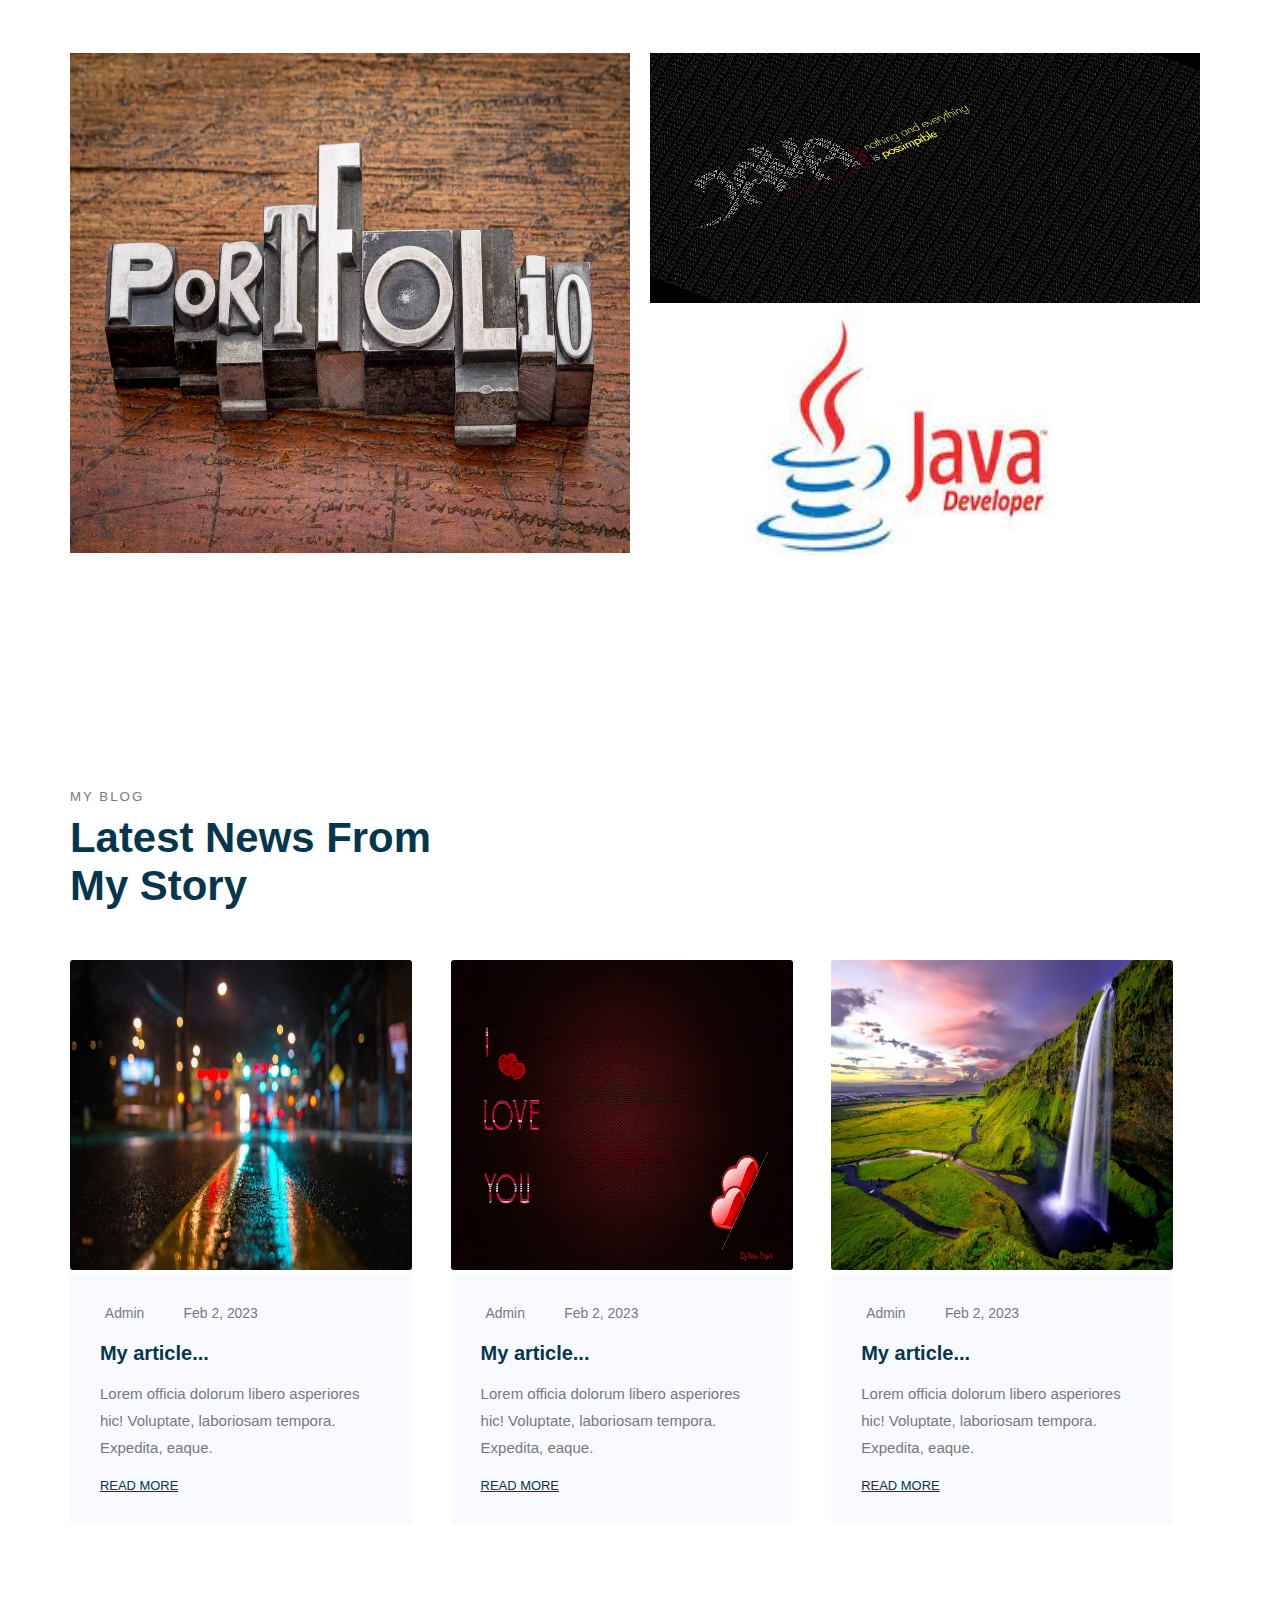
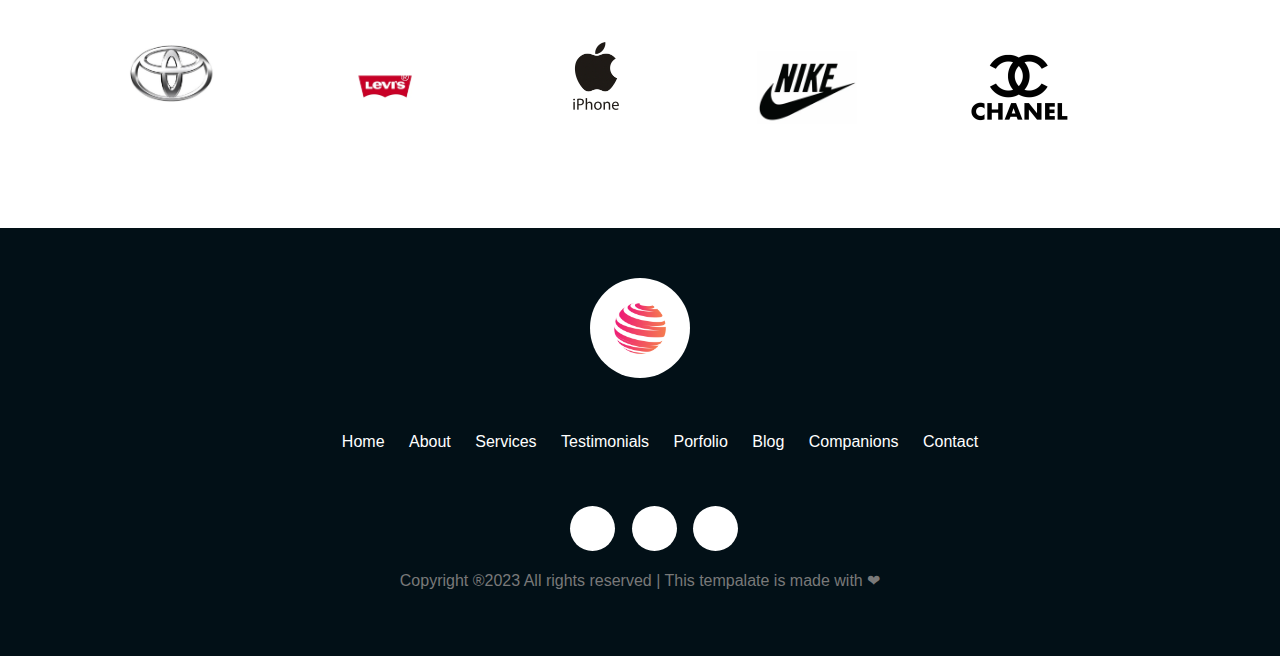
==== commit 4a65e845: "New styles" ====
--- a/index.html
+++ b/index.html
@@ -289,20 +289,47 @@
     <!-- Sheriklar qismi End -->
        
     <!-- Footer qismi Start-->
-<footer>
-    <nav>
-        <ul>
-            <li><a class="active" href="#about">Home</a></li>
-            <li><a href="">About</a></li>
-            <li><a href="">Services</a></li>
-            <li><a href="">Testimonials</a></li>
-            <li><a href="">Porfolio</a></li>
-            <li><a href="">Blog</a></li>
-            <li><a href="">Companions</a></li>
-        </ul>
-    </nav>
-</footer>
-   
+   <footer class="footer">
+    <div class="container">
+        <div class="footer-brand">
+            <img src="./imgs/logo.png" alt="footer logo">
+        </div>
+        <nav class="footer-navigation">
+            <ul class="footer-navigation__items">
+                <li  class="footer-navigation__item"><a href="#">Home</a></li>
+                <li  class="footer-navigation__item"><a href="">About</a></li>
+                <li  class="footer-navigation__item"><a href="">Services</a></li>
+                <li  class="footer-navigation__item"><a href="">Testimonials</a></li>
+                <li  class="footer-navigation__item"><a href="">Porfolio</a></li>
+                <li  class="footer-navigation__item"><a href="">Blog</a></li>
+                <li  class="footer-navigation__item"><a href="">Companions</a></li> 
+                <li  class="footer-navigation__item"><a href="">Contact</a></li>
+            </ul>
+        </nav>
+        <div class="footer-social">
+            <ul class="footer-social__items">
+               <li class="footer-social__item">
+                   <a href="">
+                     <i class="fa-brands fa-telegram"></i>
+                   </a>
+               </li>
+               <li class="footer-social__item">
+                <a href="">
+                  <i class="fa-brands fa-instagram"></i>
+                </a>
+            </li>
+            <li class="footer-social__item">
+                <a href="">
+                  <i class="fa-brands fa-linkedin"></i>
+                </a>
+            </li>
+            </ul>
+            <p class="footer-end">
+                Copyright ®2023 All rights reserved | This tempalate is made with ❤
+            </p>
+        </div>
+    </footer>    
+  </div>
    <!-- Footer qismi End-->
 
     <script src="js/script.js"></script>
--- a/css/style.css
+++ b/css/style.css
@@ -1,19 +1,7 @@
 
-.clearboth{
-    clear: both;
-}
-.main-header{
-    position: fixed;
-    top: 0;
-    left: 0;
-    background-color: #fff;
-    width: 100%;
-    box-shadow:0px 0.1px 16px 0px rgb(0 0 0 / 10);
-    z-index: 111    ;
-}
 
 .main-section {
-    padding: 100px 30px;
+    padding: 6.25rem 1.87rem/*100/16=6.25, 30/16=1.87*/
 }
 
 .main-section>div{
@@ -25,31 +13,31 @@
 }
 
 .main-section__welcome{
-    font-size: 16px;
+    font-size: 1rem;/*16/16=1*/
     font-weight: 400;
-    margin-bottom: 20px;
+    margin-bottom: 1.25rem;/*20/16=1.25*/
     color: #797979;
     letter-spacing: 2px;
 }
 .main-section__intro{
     color: #053643;
-    margin-top: 20px;
-    font-size: 60px;
-    font-weight: 500;
-    margin-bottom: 20px;
+    margin-top: 1.25rem;/*20/16=1.25rem*/
+    font-size: 3.75rem;/*60/16=3.75*/
+    font-weight: 500;
+    margin-bottom: 1.25rem;
 }
 .main-section__position{
     color: #05364E;
-    font-size: 24px;
-    font-weight: 300;
-    margin-bottom: 20px;
+    font-size: 1.5rem;/*24/16=1.5*/
+    font-weight: 300;
+    margin-bottom: 1.25rem;
 }
 .icons a{
     color: #8fa1aa;
-    font-size: 20px;
+    font-size: 1.25rem;
     display: inline-block;
     cursor: pointer;
-    margin: 30px 16px;
+    margin: 1.87rem 1rem;/*30/16=1.87, 16/16=1*/
 }
 .icons a:hover i{
     color: #0000ff;
@@ -58,77 +46,43 @@
     border: none;
 }
 .statistics{
-    padding-top: 100px;
+    padding-top: 6.25rem;/*100/16=6.25*/
 }
 
 .statistics__items{
     display: inline-block;
     background-color: #f8fafa;
     text-align: center;
-    padding: 5px 20px;
-    width: 180px;
+    padding: 0.32rem 1.25rem;
+    width: 180px; 
 }
 /*we must use webkit cause such kind of style is not supported*/
 .statistics__number{
-    margin-bottom: 5px;
-    font-size: 27px;
-    margin-right: 20px;
+    margin-bottom: 0.32rem;
+    font-size: 1.69rem;
+    margin-right: 1.25rem;
     background: linear-gradient( 90deg, #1345e6 0%, #ed239f 100%);
     -webkit-background-clip: text;
     -webkit-text-fill-color: transparent;
 }
 
 .statistics__title{
-    font-size: 16px;
+    font-size: 1rem;
     color: #797979;
     font-weight: 300;
-    margin-right: 20px;
+    margin-right: 1.25rem;
 }
 
 .about-me{
-    padding: 100px 0;
+    padding: 6.25rem 0;
 }
 .about-me > div{
     width: 50%;
     float: left;
 }
-.section-subtitle{
-    letter-spacing: 2px;
-    font-weight: 500;
-    margin-bottom: 10px;
-    color: #797979;
-    text-transform: uppercase;
-}
-.section-title{
-    margin-top: 5px;
-    font-size: 42px;
-    font-weight: 700;
-    text-transform: capitalize;
-    color: #05364d;
-}
-.section-description{
-    font-size: 14px;
-    font-weight: 300;
-    color: #797979;
-    line-height: 27px;
-}
-.button{
-    border: none;
-   background: linear-gradient(to right, #1345e6, #ed239f);
-    margin-top: 30px;
-    color: #fff;
-    font-weight: 500;
-    font-size: 14px;
-    padding: 20px 40px;
-    cursor: pointer;
-    border-radius: 4px;
-}
-.button:hover{
-    /* background-position: right center; */
-    background: linear-gradient(to right, #ed239f, #1345e6);
-}
+
 .about-me__button{
-    margin-top: 40px;
+    margin-top: 2.5rem;
 }
 .main-section_img img{
     width: 350px;
@@ -140,13 +94,13 @@
     width: 60px;
 }
 .services{
-    padding: 100px;
+    padding: 6.25rem;
 }
 
 .service__card{
     display: inline-block;
     width: 30%;
-    padding: 60px 30px;
+    padding: 3.75rem 1.87rem;
     border-color: #f8faff;
     margin-right: 3%;
     text-align: center; 
@@ -155,28 +109,28 @@
 
 .service-card__title{
     color: #05364d;
-    font-size: 20px;
-    font-weight: 500;
-    margin-bottom: 20px;
+    font-size: 1.25rem;
+    font-weight: 500;
+    margin-bottom: 1.25rem;
     text-transform: uppercase;
 }
 .service-card__description{
-    font-size: 14px;
-    line-height: 27px;
+    font-size:0.87rem;
+    line-height: 1.69rem;
     font-weight: 300;
     color: #797979;
 }
 .service-card__link{
     text-decoration: none;
     text-transform: uppercase;
-    font-size: 13px;
+    font-size: 0.81rem;
     font-weight: 500;
     color: #05364d;
 }
 
 .service__card:hover{
     background-color: #06066e;
-    border-radius: 5px;
+    border-radius: 0.31rem;
 }
 .service__card:hover .service-card__title,
 .service__card:hover .service-card__description,
@@ -184,7 +138,7 @@
     color: #fff;
 }
 .testimonials{
-    padding-top: 100px;
+    padding-top: 6.25rem;
 }
 .client-item > div{
     float: left;
@@ -194,28 +148,28 @@
     width: 100%;
 }
 .client-item__name{
-    font-size: 20px;
-    margin-bottom: 4px;
+    font-size: 1.25rem;
+    margin-bottom: 0.25rem;
 } 
 .client-item__position{
-    font-size: 17px;
+    font-size: 1.1rem;
     font-weight: 300;
     color: #5b6d75;
 }
 .client-item__review{
-    font-size: 14px;
-    line-height: 27px;
+    font-size: 0.87rem;
+    line-height: 1.79rem;
     font-weight: 300;
     color: #5b6d75;
 }
 .client-item__info{
-    padding-top: 100px;
+    padding-top: 6.25rem;
 }
 .fa-star{
     color: #ffff00;
 }
 .porfolio{
-    padding: 100px 0px;
+    padding: 6.25rem 0rem;
 }
 .portfolio-item img {
     width: 100%;
@@ -234,11 +188,11 @@
     position: relative;
     display: inline-block;
     width: 50%;
-    padding: 10px 10px;
+    padding: 0.62rem 0.62rem;
     box-sizing: border-box;
 }
 .portfolio-items{
-    margin-top: 50px;
+    margin-top: 3.12rem;
     position: relative;
 }
 .portfolio-item2{
@@ -249,7 +203,7 @@
 .portfolio-item3{
     position: absolute;
     right: 0;
-    top: 252px;
+    top: 15.75rem;
 }
 .portfolio-item__overlay{
     top: 0;
@@ -263,8 +217,8 @@
 }
 .portfolio-item__info{
     position: absolute;
-    bottom: 44px;
-    left: 80px;
+    bottom: 2.75rem;
+    left: 5rem;
     visibility: hidden;
     z-index: 1;
     color: #fff;
@@ -274,14 +228,14 @@
     text-decoration: none   ;
 }
 .portfolio-filters{
-    margin-top: 50px;
+    margin-top: 3.12rem;
     padding-left: 0;
     list-style: none;
 }
 .portfolio-filters li{
     display: inline-block;
-    margin-right: 40px;
-    font-size: 13px;
+    margin-right: 2.5rem;
+    font-size: 0.81rem;
     font-weight: 500;
     text-transform: uppercase;
     cursor: pointer;
@@ -295,14 +249,14 @@
 }
 .portfolio-item:hover .portfolio-item__overlay{
     visibility: visible;
-    top: 20px;
-    left: 20px;
+    top: 1.25rem;
+    left: 1.25rem;
     cursor: pointer;
 }
 .portfolio-item:hover .portfolio-item__info{
     visibility: visible;
-    bottom: 24px;
-    left: 60px;
+    bottom: 1.5rem;
+    left: 3.75rem;
 }
 .main-banner{
     background: url("../imgs/backgroundimg.png") no-repeat top center ;
@@ -313,13 +267,13 @@
 .blog-item__img img{
    width: 100%;;
     height: 310px;
-    border-radius: 3px;
+    border-radius: 0.19rem;
 }
 .blog{
-    padding-top: 100px;
+    padding-top: 6.25rem;
 }
 .blog-items{
-    margin-top: 50px;
+    margin-top: 3.12rem;
 }
 .blog-item{
     margin-right: 3%;
@@ -335,32 +289,32 @@
 }
 .blog-item__info{
     background-color: #f8faff;
-    padding: 30px;
+    padding: 1.87rem;
     color: #797979;
 }
 .blog-item__info span{
-    font-size: 14px;
-    margin-right: 30px;
+    font-size: 0.87rem;
+    margin-right: 1.87rem;
     font-weight: lighter;
 }
 .blog-item__info i{
-    margin-right: 5px;
+    margin-right: 0.31rem;
 }
 .blog-item__title{
-    font-size: 20px;
-    margin-top: 20px;
-    margin-bottom: 15px;
+    font-size: 1.25rem;
+    margin-top: 1.25rem;
+    margin-bottom: 0.94rem;
     color: #05364d;
     font-weight: 700;
 }
 .blog-item__description{
-    line-height: 27px;
-    font-weight: 500;
-    font-size: 15px;
+    line-height: 1.69rem;
+    font-weight: 500;
+    font-size: 0.94rem;
     font-weight: lighter;
 }
 .blog-item__learn-more{
-    font-size: 13px;
+    font-size: 0.81rem;
     font-weight: 500;
     text-transform: uppercase;
     color: #05364d;
@@ -369,11 +323,11 @@
     color: #ed239f;
 }
 .partners{
-    padding-top: 100px;
+    padding-top: 6.25rem;
 }
 .partner{
     display: inline-block;
-    margin: 0px 54px;
+    margin: 0rem 3.34rem;
 }
 .partner img{
     width: 100px;
--- a/css/shared.css
+++ b/css/shared.css
@@ -9,6 +9,18 @@
 
 .toppercase{
     text-transform: uppercase;
+}
+.clearboth{
+    clear: both;
+}
+.main-header{
+    position: fixed;
+    top: 0;
+    left: 0;
+    background-color: #fff;
+    width: 100%;
+    box-shadow:0px 0.1px 16px 0px rgb(0 0 0 / 10);
+    z-index: 111    ;
 }
 .main-header-brand {
     display: inline-block;
@@ -25,7 +37,7 @@
 
 .main-navigation-item{
     display: inline-block;
-    padding: 10px;
+    padding: 0.625rem;/*10/16=0.625*/
 }
 
 .main-navigation-item a{
@@ -33,7 +45,7 @@
     text-decoration: none;
     text-transform: uppercase;
     font-weight: 500;
-    font-size: 12px;
+    font-size: 0.75rem;/*10/16 = 0.75rem*/
 }
 
 .main-navigation-item a:hover{
@@ -42,4 +54,94 @@
 
 .main-navigation-item.active a{
     color: coral;
-}+}
+.section-subtitle{
+    letter-spacing: 2px;
+    font-weight: 500;
+    margin-bottom: 0.625rem;/* 10px / 16=0.625rem*/
+    color: #797979;
+    text-transform: uppercase;
+}
+.section-title{
+    margin-top: 0.32rem; /*5 / 16 = 0.32rem*/
+    font-size: 2.62rem; /* 42 / 16 = 2.62rem*/
+    font-weight: 700;
+    text-transform: capitalize;
+    color: #05364d;
+}
+.section-description{
+    font-size: 0.88rem;
+    font-weight: 300;
+    color: #797979;
+    line-height: 1.69rem;
+}
+.button{
+    border: none;
+    background: linear-gradient(to right, #1345e6, #ed239f);
+    margin-top: 30px;
+    color: #fff;
+    font-weight: 500;
+    font-size: 0.88rem;/* 14px / 16 = 0.88rem*/
+    padding: 1.25rem 2.5rem; /* 20/16=1.25 40/16=2.5rem*/
+    cursor: pointer;
+    border-radius: 4px;
+}
+.button:hover{
+    /* background-position: right center; */
+    background: linear-gradient(to right, #ed239f, #1345e6);
+}
+
+/*footer section*/
+
+.footer{
+    padding: 50px 0;
+    text-align: center;
+    background-color: #021017;
+    margin-top: 100px;
+}
+.footer-brand img{
+    width: 100px;
+    border-radius: 100%;
+    margin-bottom: 30px;
+}
+.footer-navigation__items{
+    margin-bottom: 50px;
+}
+.footer-navigation__item{
+    display: inline-block;
+    padding: 5px 10px;
+}
+.footer-navigation__item:hover a{
+    background: linear-gradient( 90deg, #1345e6 0%, #ed239f 100%);
+    -webkit-background-clip: text;
+    -webkit-text-fill-color: transparent;
+}
+.footer-navigation__item a {
+    text-decoration: none;
+    color: #fff;
+}
+.footer-social__item{
+    display: inline-block;
+    width: 45px;
+    height: 45px;
+    line-height: 45px;
+    text-align: center;
+    background: #ffffff;
+    border-radius: 50%;
+    margin-right: 12px;
+    font-size: 16px;
+    color: #05364d;
+    cursor: pointer;
+}
+.footer-social__item a i{
+    color: #021017;
+}
+.footer-social__item:hover{
+    background: linear-gradient(90deg, #1345e6, #ed239f);
+}
+.footer-social__item:hover a i{
+    color: #ffffff;
+}
+.footer-end{
+    color: #797979;
+}
